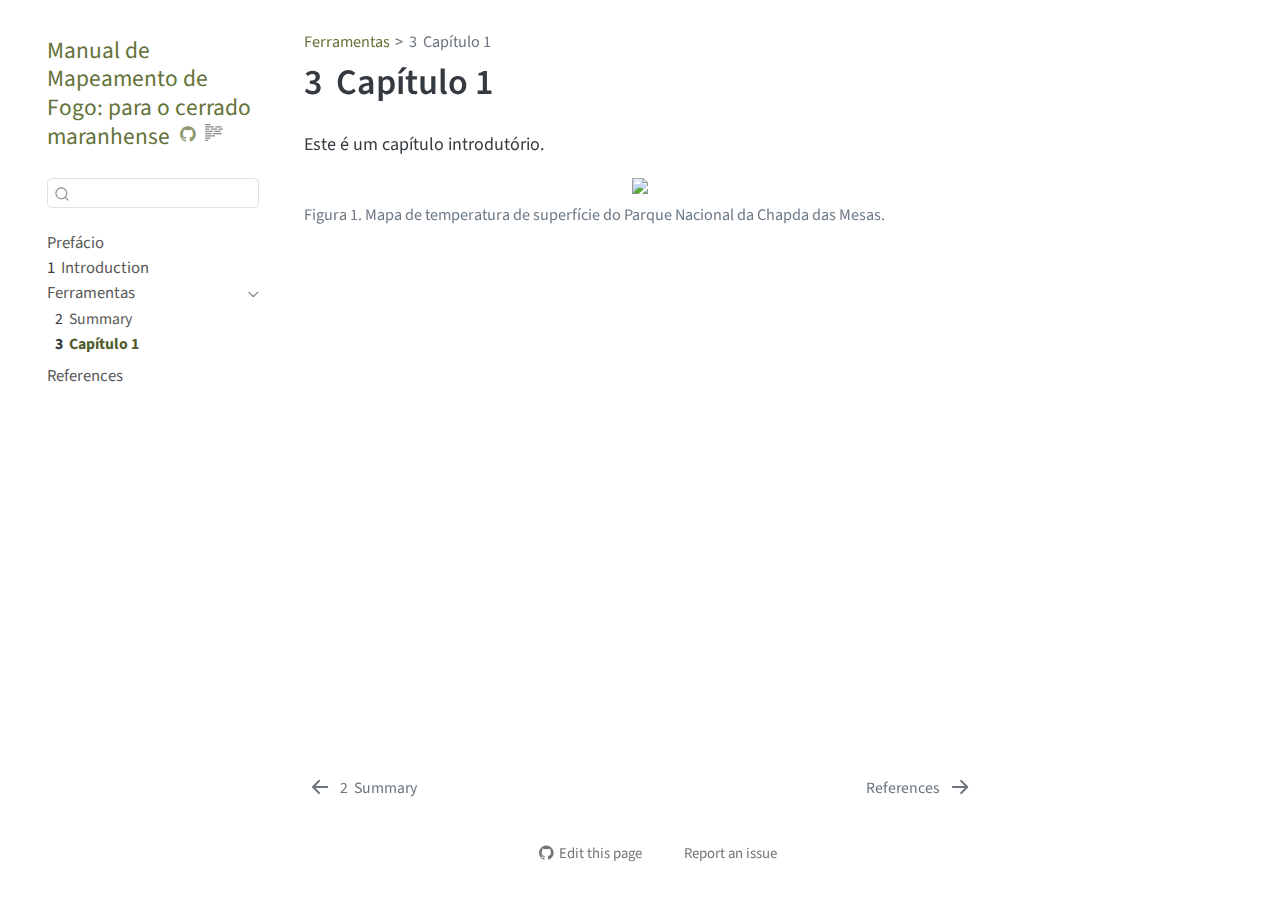
==== Capítulo 1.html @ 3914b708 "Built site for gh-pages" ====
<!DOCTYPE html>
<html xmlns="http://www.w3.org/1999/xhtml" lang="en" xml:lang="en"><head>

<meta charset="utf-8">
<meta name="generator" content="quarto-1.5.54">

<meta name="viewport" content="width=device-width, initial-scale=1.0, user-scalable=yes">

<meta name="author" content="Izadora S. de Carvalho, Swanni T. Alvarado, Henrique Leão, Tiago Massi Ferraz">

<title>3&nbsp; Capítulo 1 – Manual de Mapeamento de Fogo: para o cerrado maranhense</title>
<style>
code{white-space: pre-wrap;}
span.smallcaps{font-variant: small-caps;}
div.columns{display: flex; gap: min(4vw, 1.5em);}
div.column{flex: auto; overflow-x: auto;}
div.hanging-indent{margin-left: 1.5em; text-indent: -1.5em;}
ul.task-list{list-style: none;}
ul.task-list li input[type="checkbox"] {
  width: 0.8em;
  margin: 0 0.8em 0.2em -1em; /* quarto-specific, see https://github.com/quarto-dev/quarto-cli/issues/4556 */ 
  vertical-align: middle;
}
</style>


<script src="site_libs/quarto-nav/quarto-nav.js"></script>
<script src="site_libs/quarto-nav/headroom.min.js"></script>
<script src="site_libs/clipboard/clipboard.min.js"></script>
<script src="site_libs/quarto-search/autocomplete.umd.js"></script>
<script src="site_libs/quarto-search/fuse.min.js"></script>
<script src="site_libs/quarto-search/quarto-search.js"></script>
<meta name="quarto:offset" content="./">
<link href="./references.html" rel="next">
<link href="./summary.html" rel="prev">
<link href="./cover.png" rel="icon" type="image/png">
<script src="site_libs/quarto-html/quarto.js"></script>
<script src="site_libs/quarto-html/popper.min.js"></script>
<script src="site_libs/quarto-html/tippy.umd.min.js"></script>
<script src="site_libs/quarto-html/anchor.min.js"></script>
<link href="site_libs/quarto-html/tippy.css" rel="stylesheet">
<link href="site_libs/quarto-html/quarto-syntax-highlighting.css" rel="stylesheet" id="quarto-text-highlighting-styles">
<script src="site_libs/bootstrap/bootstrap.min.js"></script>
<link href="site_libs/bootstrap/bootstrap-icons.css" rel="stylesheet">
<link href="site_libs/bootstrap/bootstrap.min.css" rel="stylesheet" id="quarto-bootstrap" data-mode="light">
<script id="quarto-search-options" type="application/json">{
  "location": "sidebar",
  "copy-button": false,
  "collapse-after": 3,
  "panel-placement": "start",
  "type": "textbox",
  "limit": 50,
  "keyboard-shortcut": [
    "f",
    "/",
    "s"
  ],
  "show-item-context": false,
  "language": {
    "search-no-results-text": "No results",
    "search-matching-documents-text": "matching documents",
    "search-copy-link-title": "Copy link to search",
    "search-hide-matches-text": "Hide additional matches",
    "search-more-match-text": "more match in this document",
    "search-more-matches-text": "more matches in this document",
    "search-clear-button-title": "Clear",
    "search-text-placeholder": "",
    "search-detached-cancel-button-title": "Cancel",
    "search-submit-button-title": "Submit",
    "search-label": "Search"
  }
}</script>


</head>

<body class="nav-sidebar floating">

<div id="quarto-search-results"></div>
  <header id="quarto-header" class="headroom fixed-top">
  <nav class="quarto-secondary-nav">
    <div class="container-fluid d-flex">
      <button type="button" class="quarto-btn-toggle btn" data-bs-toggle="collapse" role="button" data-bs-target=".quarto-sidebar-collapse-item" aria-controls="quarto-sidebar" aria-expanded="false" aria-label="Toggle sidebar navigation" onclick="if (window.quartoToggleHeadroom) { window.quartoToggleHeadroom(); }">
        <i class="bi bi-layout-text-sidebar-reverse"></i>
      </button>
        <nav class="quarto-page-breadcrumbs" aria-label="breadcrumb"><ol class="breadcrumb"><li class="breadcrumb-item"><a href="./summary.html">Ferramentas</a></li><li class="breadcrumb-item"><a href="./Capítulo 1.html"><span class="chapter-number">3</span>&nbsp; <span class="chapter-title">Capítulo 1</span></a></li></ol></nav>
        <a class="flex-grow-1" role="navigation" data-bs-toggle="collapse" data-bs-target=".quarto-sidebar-collapse-item" aria-controls="quarto-sidebar" aria-expanded="false" aria-label="Toggle sidebar navigation" onclick="if (window.quartoToggleHeadroom) { window.quartoToggleHeadroom(); }">      
        </a>
      <button type="button" class="btn quarto-search-button" aria-label="Search" onclick="window.quartoOpenSearch();">
        <i class="bi bi-search"></i>
      </button>
    </div>
  </nav>
</header>
<!-- content -->
<div id="quarto-content" class="quarto-container page-columns page-rows-contents page-layout-article">
<!-- sidebar -->
  <nav id="quarto-sidebar" class="sidebar collapse collapse-horizontal quarto-sidebar-collapse-item sidebar-navigation floating overflow-auto">
    <div class="pt-lg-2 mt-2 text-left sidebar-header">
    <div class="sidebar-title mb-0 py-0">
      <a href="./">Manual de Mapeamento de Fogo: para o cerrado maranhense</a> 
        <div class="sidebar-tools-main">
    <a href="https://github.com/IzadoraSC/manual-mapfogo" title="Source Code" class="quarto-navigation-tool px-1" aria-label="Source Code"><i class="bi bi-github"></i></a>
  <a href="" class="quarto-reader-toggle quarto-navigation-tool px-1" onclick="window.quartoToggleReader(); return false;" title="Toggle reader mode">
  <div class="quarto-reader-toggle-btn">
  <i class="bi"></i>
  </div>
</a>
</div>
    </div>
      </div>
        <div class="mt-2 flex-shrink-0 align-items-center">
        <div class="sidebar-search">
        <div id="quarto-search" class="" title="Search"></div>
        </div>
        </div>
    <div class="sidebar-menu-container"> 
    <ul class="list-unstyled mt-1">
        <li class="sidebar-item">
  <div class="sidebar-item-container"> 
  <a href="./index.html" class="sidebar-item-text sidebar-link">
 <span class="menu-text">Prefácio</span></a>
  </div>
</li>
        <li class="sidebar-item">
  <div class="sidebar-item-container"> 
  <a href="./intro.html" class="sidebar-item-text sidebar-link">
 <span class="menu-text"><span class="chapter-number">1</span>&nbsp; <span class="chapter-title">Introduction</span></span></a>
  </div>
</li>
        <li class="sidebar-item sidebar-item-section">
      <div class="sidebar-item-container"> 
            <a class="sidebar-item-text sidebar-link text-start" data-bs-toggle="collapse" data-bs-target="#quarto-sidebar-section-1" role="navigation" aria-expanded="true">
 <span class="menu-text">Ferramentas</span></a>
          <a class="sidebar-item-toggle text-start" data-bs-toggle="collapse" data-bs-target="#quarto-sidebar-section-1" role="navigation" aria-expanded="true" aria-label="Toggle section">
            <i class="bi bi-chevron-right ms-2"></i>
          </a> 
      </div>
      <ul id="quarto-sidebar-section-1" class="collapse list-unstyled sidebar-section depth1 show">  
          <li class="sidebar-item">
  <div class="sidebar-item-container"> 
  <a href="./summary.html" class="sidebar-item-text sidebar-link">
 <span class="menu-text"><span class="chapter-number">2</span>&nbsp; <span class="chapter-title">Summary</span></span></a>
  </div>
</li>
          <li class="sidebar-item">
  <div class="sidebar-item-container"> 
  <a href="./Capítulo 1.html" class="sidebar-item-text sidebar-link active">
 <span class="menu-text"><span class="chapter-number">3</span>&nbsp; <span class="chapter-title">Capítulo 1</span></span></a>
  </div>
</li>
      </ul>
  </li>
        <li class="sidebar-item">
  <div class="sidebar-item-container"> 
  <a href="./references.html" class="sidebar-item-text sidebar-link">
 <span class="menu-text">References</span></a>
  </div>
</li>
    </ul>
    </div>
</nav>
<div id="quarto-sidebar-glass" class="quarto-sidebar-collapse-item" data-bs-toggle="collapse" data-bs-target=".quarto-sidebar-collapse-item"></div>
<!-- margin-sidebar -->
    <div id="quarto-margin-sidebar" class="sidebar margin-sidebar zindex-bottom">
        
    </div>
<!-- main -->
<main class="content" id="quarto-document-content">

<header id="title-block-header" class="quarto-title-block default"><nav class="quarto-page-breadcrumbs quarto-title-breadcrumbs d-none d-lg-block" aria-label="breadcrumb"><ol class="breadcrumb"><li class="breadcrumb-item"><a href="./summary.html">Ferramentas</a></li><li class="breadcrumb-item"><a href="./Capítulo 1.html"><span class="chapter-number">3</span>&nbsp; <span class="chapter-title">Capítulo 1</span></a></li></ol></nav>
<div class="quarto-title">
<h1 class="title"><span class="chapter-number">3</span>&nbsp; <span class="chapter-title">Capítulo 1</span></h1>
</div>



<div class="quarto-title-meta">

    
  
    
  </div>
  


</header>


<p>Este é um capítulo introdutório.</p>
<div class="quarto-figure quarto-figure-center">
<figure class="figure">
<p><img src="img/fig1.png" class="img-fluid figure-img" width="598"></p>
<figcaption>Figura 1. Mapa de temperatura de superfície do Parque Nacional da Chapda das Mesas.</figcaption>
</figure>
</div>



</main> <!-- /main -->
<script id="quarto-html-after-body" type="application/javascript">
window.document.addEventListener("DOMContentLoaded", function (event) {
  const toggleBodyColorMode = (bsSheetEl) => {
    const mode = bsSheetEl.getAttribute("data-mode");
    const bodyEl = window.document.querySelector("body");
    if (mode === "dark") {
      bodyEl.classList.add("quarto-dark");
      bodyEl.classList.remove("quarto-light");
    } else {
      bodyEl.classList.add("quarto-light");
      bodyEl.classList.remove("quarto-dark");
    }
  }
  const toggleBodyColorPrimary = () => {
    const bsSheetEl = window.document.querySelector("link#quarto-bootstrap");
    if (bsSheetEl) {
      toggleBodyColorMode(bsSheetEl);
    }
  }
  toggleBodyColorPrimary();  
  const icon = "";
  const anchorJS = new window.AnchorJS();
  anchorJS.options = {
    placement: 'right',
    icon: icon
  };
  anchorJS.add('.anchored');
  const isCodeAnnotation = (el) => {
    for (const clz of el.classList) {
      if (clz.startsWith('code-annotation-')) {                     
        return true;
      }
    }
    return false;
  }
  const onCopySuccess = function(e) {
    // button target
    const button = e.trigger;
    // don't keep focus
    button.blur();
    // flash "checked"
    button.classList.add('code-copy-button-checked');
    var currentTitle = button.getAttribute("title");
    button.setAttribute("title", "Copied!");
    let tooltip;
    if (window.bootstrap) {
      button.setAttribute("data-bs-toggle", "tooltip");
      button.setAttribute("data-bs-placement", "left");
      button.setAttribute("data-bs-title", "Copied!");
      tooltip = new bootstrap.Tooltip(button, 
        { trigger: "manual", 
          customClass: "code-copy-button-tooltip",
          offset: [0, -8]});
      tooltip.show();    
    }
    setTimeout(function() {
      if (tooltip) {
        tooltip.hide();
        button.removeAttribute("data-bs-title");
        button.removeAttribute("data-bs-toggle");
        button.removeAttribute("data-bs-placement");
      }
      button.setAttribute("title", currentTitle);
      button.classList.remove('code-copy-button-checked');
    }, 1000);
    // clear code selection
    e.clearSelection();
  }
  const getTextToCopy = function(trigger) {
      const codeEl = trigger.previousElementSibling.cloneNode(true);
      for (const childEl of codeEl.children) {
        if (isCodeAnnotation(childEl)) {
          childEl.remove();
        }
      }
      return codeEl.innerText;
  }
  const clipboard = new window.ClipboardJS('.code-copy-button:not([data-in-quarto-modal])', {
    text: getTextToCopy
  });
  clipboard.on('success', onCopySuccess);
  if (window.document.getElementById('quarto-embedded-source-code-modal')) {
    // For code content inside modals, clipBoardJS needs to be initialized with a container option
    // TODO: Check when it could be a function (https://github.com/zenorocha/clipboard.js/issues/860)
    const clipboardModal = new window.ClipboardJS('.code-copy-button[data-in-quarto-modal]', {
      text: getTextToCopy,
      container: window.document.getElementById('quarto-embedded-source-code-modal')
    });
    clipboardModal.on('success', onCopySuccess);
  }
    var localhostRegex = new RegExp(/^(?:http|https):\/\/localhost\:?[0-9]*\//);
    var mailtoRegex = new RegExp(/^mailto:/);
      var filterRegex = new RegExp('/' + window.location.host + '/');
    var isInternal = (href) => {
        return filterRegex.test(href) || localhostRegex.test(href) || mailtoRegex.test(href);
    }
    // Inspect non-navigation links and adorn them if external
 	var links = window.document.querySelectorAll('a[href]:not(.nav-link):not(.navbar-brand):not(.toc-action):not(.sidebar-link):not(.sidebar-item-toggle):not(.pagination-link):not(.no-external):not([aria-hidden]):not(.dropdown-item):not(.quarto-navigation-tool):not(.about-link)');
    for (var i=0; i<links.length; i++) {
      const link = links[i];
      if (!isInternal(link.href)) {
        // undo the damage that might have been done by quarto-nav.js in the case of
        // links that we want to consider external
        if (link.dataset.originalHref !== undefined) {
          link.href = link.dataset.originalHref;
        }
      }
    }
  function tippyHover(el, contentFn, onTriggerFn, onUntriggerFn) {
    const config = {
      allowHTML: true,
      maxWidth: 500,
      delay: 100,
      arrow: false,
      appendTo: function(el) {
          return el.parentElement;
      },
      interactive: true,
      interactiveBorder: 10,
      theme: 'quarto',
      placement: 'bottom-start',
    };
    if (contentFn) {
      config.content = contentFn;
    }
    if (onTriggerFn) {
      config.onTrigger = onTriggerFn;
    }
    if (onUntriggerFn) {
      config.onUntrigger = onUntriggerFn;
    }
    window.tippy(el, config); 
  }
  const noterefs = window.document.querySelectorAll('a[role="doc-noteref"]');
  for (var i=0; i<noterefs.length; i++) {
    const ref = noterefs[i];
    tippyHover(ref, function() {
      // use id or data attribute instead here
      let href = ref.getAttribute('data-footnote-href') || ref.getAttribute('href');
      try { href = new URL(href).hash; } catch {}
      const id = href.replace(/^#\/?/, "");
      const note = window.document.getElementById(id);
      if (note) {
        return note.innerHTML;
      } else {
        return "";
      }
    });
  }
  const xrefs = window.document.querySelectorAll('a.quarto-xref');
  const processXRef = (id, note) => {
    // Strip column container classes
    const stripColumnClz = (el) => {
      el.classList.remove("page-full", "page-columns");
      if (el.children) {
        for (const child of el.children) {
          stripColumnClz(child);
        }
      }
    }
    stripColumnClz(note)
    if (id === null || id.startsWith('sec-')) {
      // Special case sections, only their first couple elements
      const container = document.createElement("div");
      if (note.children && note.children.length > 2) {
        container.appendChild(note.children[0].cloneNode(true));
        for (let i = 1; i < note.children.length; i++) {
          const child = note.children[i];
          if (child.tagName === "P" && child.innerText === "") {
            continue;
          } else {
            container.appendChild(child.cloneNode(true));
            break;
          }
        }
        if (window.Quarto?.typesetMath) {
          window.Quarto.typesetMath(container);
        }
        return container.innerHTML
      } else {
        if (window.Quarto?.typesetMath) {
          window.Quarto.typesetMath(note);
        }
        return note.innerHTML;
      }
    } else {
      // Remove any anchor links if they are present
      const anchorLink = note.querySelector('a.anchorjs-link');
      if (anchorLink) {
        anchorLink.remove();
      }
      if (window.Quarto?.typesetMath) {
        window.Quarto.typesetMath(note);
      }
      // TODO in 1.5, we should make sure this works without a callout special case
      if (note.classList.contains("callout")) {
        return note.outerHTML;
      } else {
        return note.innerHTML;
      }
    }
  }
  for (var i=0; i<xrefs.length; i++) {
    const xref = xrefs[i];
    tippyHover(xref, undefined, function(instance) {
      instance.disable();
      let url = xref.getAttribute('href');
      let hash = undefined; 
      if (url.startsWith('#')) {
        hash = url;
      } else {
        try { hash = new URL(url).hash; } catch {}
      }
      if (hash) {
        const id = hash.replace(/^#\/?/, "");
        const note = window.document.getElementById(id);
        if (note !== null) {
          try {
            const html = processXRef(id, note.cloneNode(true));
            instance.setContent(html);
          } finally {
            instance.enable();
            instance.show();
          }
        } else {
          // See if we can fetch this
          fetch(url.split('#')[0])
          .then(res => res.text())
          .then(html => {
            const parser = new DOMParser();
            const htmlDoc = parser.parseFromString(html, "text/html");
            const note = htmlDoc.getElementById(id);
            if (note !== null) {
              const html = processXRef(id, note);
              instance.setContent(html);
            } 
          }).finally(() => {
            instance.enable();
            instance.show();
          });
        }
      } else {
        // See if we can fetch a full url (with no hash to target)
        // This is a special case and we should probably do some content thinning / targeting
        fetch(url)
        .then(res => res.text())
        .then(html => {
          const parser = new DOMParser();
          const htmlDoc = parser.parseFromString(html, "text/html");
          const note = htmlDoc.querySelector('main.content');
          if (note !== null) {
            // This should only happen for chapter cross references
            // (since there is no id in the URL)
            // remove the first header
            if (note.children.length > 0 && note.children[0].tagName === "HEADER") {
              note.children[0].remove();
            }
            const html = processXRef(null, note);
            instance.setContent(html);
          } 
        }).finally(() => {
          instance.enable();
          instance.show();
        });
      }
    }, function(instance) {
    });
  }
      let selectedAnnoteEl;
      const selectorForAnnotation = ( cell, annotation) => {
        let cellAttr = 'data-code-cell="' + cell + '"';
        let lineAttr = 'data-code-annotation="' +  annotation + '"';
        const selector = 'span[' + cellAttr + '][' + lineAttr + ']';
        return selector;
      }
      const selectCodeLines = (annoteEl) => {
        const doc = window.document;
        const targetCell = annoteEl.getAttribute("data-target-cell");
        const targetAnnotation = annoteEl.getAttribute("data-target-annotation");
        const annoteSpan = window.document.querySelector(selectorForAnnotation(targetCell, targetAnnotation));
        const lines = annoteSpan.getAttribute("data-code-lines").split(",");
        const lineIds = lines.map((line) => {
          return targetCell + "-" + line;
        })
        let top = null;
        let height = null;
        let parent = null;
        if (lineIds.length > 0) {
            //compute the position of the single el (top and bottom and make a div)
            const el = window.document.getElementById(lineIds[0]);
            top = el.offsetTop;
            height = el.offsetHeight;
            parent = el.parentElement.parentElement;
          if (lineIds.length > 1) {
            const lastEl = window.document.getElementById(lineIds[lineIds.length - 1]);
            const bottom = lastEl.offsetTop + lastEl.offsetHeight;
            height = bottom - top;
          }
          if (top !== null && height !== null && parent !== null) {
            // cook up a div (if necessary) and position it 
            let div = window.document.getElementById("code-annotation-line-highlight");
            if (div === null) {
              div = window.document.createElement("div");
              div.setAttribute("id", "code-annotation-line-highlight");
              div.style.position = 'absolute';
              parent.appendChild(div);
            }
            div.style.top = top - 2 + "px";
            div.style.height = height + 4 + "px";
            div.style.left = 0;
            let gutterDiv = window.document.getElementById("code-annotation-line-highlight-gutter");
            if (gutterDiv === null) {
              gutterDiv = window.document.createElement("div");
              gutterDiv.setAttribute("id", "code-annotation-line-highlight-gutter");
              gutterDiv.style.position = 'absolute';
              const codeCell = window.document.getElementById(targetCell);
              const gutter = codeCell.querySelector('.code-annotation-gutter');
              gutter.appendChild(gutterDiv);
            }
            gutterDiv.style.top = top - 2 + "px";
            gutterDiv.style.height = height + 4 + "px";
          }
          selectedAnnoteEl = annoteEl;
        }
      };
      const unselectCodeLines = () => {
        const elementsIds = ["code-annotation-line-highlight", "code-annotation-line-highlight-gutter"];
        elementsIds.forEach((elId) => {
          const div = window.document.getElementById(elId);
          if (div) {
            div.remove();
          }
        });
        selectedAnnoteEl = undefined;
      };
        // Handle positioning of the toggle
    window.addEventListener(
      "resize",
      throttle(() => {
        elRect = undefined;
        if (selectedAnnoteEl) {
          selectCodeLines(selectedAnnoteEl);
        }
      }, 10)
    );
    function throttle(fn, ms) {
    let throttle = false;
    let timer;
      return (...args) => {
        if(!throttle) { // first call gets through
            fn.apply(this, args);
            throttle = true;
        } else { // all the others get throttled
            if(timer) clearTimeout(timer); // cancel #2
            timer = setTimeout(() => {
              fn.apply(this, args);
              timer = throttle = false;
            }, ms);
        }
      };
    }
      // Attach click handler to the DT
      const annoteDls = window.document.querySelectorAll('dt[data-target-cell]');
      for (const annoteDlNode of annoteDls) {
        annoteDlNode.addEventListener('click', (event) => {
          const clickedEl = event.target;
          if (clickedEl !== selectedAnnoteEl) {
            unselectCodeLines();
            const activeEl = window.document.querySelector('dt[data-target-cell].code-annotation-active');
            if (activeEl) {
              activeEl.classList.remove('code-annotation-active');
            }
            selectCodeLines(clickedEl);
            clickedEl.classList.add('code-annotation-active');
          } else {
            // Unselect the line
            unselectCodeLines();
            clickedEl.classList.remove('code-annotation-active');
          }
        });
      }
  const findCites = (el) => {
    const parentEl = el.parentElement;
    if (parentEl) {
      const cites = parentEl.dataset.cites;
      if (cites) {
        return {
          el,
          cites: cites.split(' ')
        };
      } else {
        return findCites(el.parentElement)
      }
    } else {
      return undefined;
    }
  };
  var bibliorefs = window.document.querySelectorAll('a[role="doc-biblioref"]');
  for (var i=0; i<bibliorefs.length; i++) {
    const ref = bibliorefs[i];
    const citeInfo = findCites(ref);
    if (citeInfo) {
      tippyHover(citeInfo.el, function() {
        var popup = window.document.createElement('div');
        citeInfo.cites.forEach(function(cite) {
          var citeDiv = window.document.createElement('div');
          citeDiv.classList.add('hanging-indent');
          citeDiv.classList.add('csl-entry');
          var biblioDiv = window.document.getElementById('ref-' + cite);
          if (biblioDiv) {
            citeDiv.innerHTML = biblioDiv.innerHTML;
          }
          popup.appendChild(citeDiv);
        });
        return popup.innerHTML;
      });
    }
  }
});
</script>
<nav class="page-navigation">
  <div class="nav-page nav-page-previous">
      <a href="./summary.html" class="pagination-link" aria-label="Summary">
        <i class="bi bi-arrow-left-short"></i> <span class="nav-page-text"><span class="chapter-number">2</span>&nbsp; <span class="chapter-title">Summary</span></span>
      </a>          
  </div>
  <div class="nav-page nav-page-next">
      <a href="./references.html" class="pagination-link" aria-label="References">
        <span class="nav-page-text">References</span> <i class="bi bi-arrow-right-short"></i>
      </a>
  </div>
</nav>
</div> <!-- /content -->




<footer class="footer"><div class="nav-footer"><div class="nav-footer-center"><div class="toc-actions"><ul><li><a href="https://github.com/IzadoraSC/manual-mapfogo/edit/main/Capítulo 1.qmd" class="toc-action"><i class="bi bi-github"></i>Edit this page</a></li><li><a href="https://github.com/IzadoraSC/manual-mapfogo/issues/new" class="toc-action"><i class="bi empty"></i>Report an issue</a></li></ul></div></div></div></footer></body></html>
---- site_libs/quarto-html/tippy.css ----
.tippy-box[data-animation=fade][data-state=hidden]{opacity:0}[data-tippy-root]{max-width:calc(100vw - 10px)}.tippy-box{position:relative;background-color:#333;color:#fff;border-radius:4px;font-size:14px;line-height:1.4;white-space:normal;outline:0;transition-property:transform,visibility,opacity}.tippy-box[data-placement^=top]>.tippy-arrow{bottom:0}.tippy-box[data-placement^=top]>.tippy-arrow:before{bottom:-7px;left:0;border-width:8px 8px 0;border-top-color:initial;transform-origin:center top}.tippy-box[data-placement^=bottom]>.tippy-arrow{top:0}.tippy-box[data-placement^=bottom]>.tippy-arrow:before{top:-7px;left:0;border-width:0 8px 8px;border-bottom-color:initial;transform-origin:center bottom}.tippy-box[data-placement^=left]>.tippy-arrow{right:0}.tippy-box[data-placement^=left]>.tippy-arrow:before{border-width:8px 0 8px 8px;border-left-color:initial;right:-7px;transform-origin:center left}.tippy-box[data-placement^=right]>.tippy-arrow{left:0}.tippy-box[data-placement^=right]>.tippy-arrow:before{left:-7px;border-width:8px 8px 8px 0;border-right-color:initial;transform-origin:center right}.tippy-box[data-inertia][data-state=visible]{transition-timing-function:cubic-bezier(.54,1.5,.38,1.11)}.tippy-arrow{width:16px;height:16px;color:#333}.tippy-arrow:before{content:"";position:absolute;border-color:transparent;border-style:solid}.tippy-content{position:relative;padding:5px 9px;z-index:1}
---- site_libs/quarto-html/quarto-syntax-highlighting.css ----
/* quarto syntax highlight colors */
:root {
  --quarto-hl-ot-color: #003B4F;
  --quarto-hl-at-color: #657422;
  --quarto-hl-ss-color: #20794D;
  --quarto-hl-an-color: #5E5E5E;
  --quarto-hl-fu-color: #4758AB;
  --quarto-hl-st-color: #20794D;
  --quarto-hl-cf-color: #003B4F;
  --quarto-hl-op-color: #5E5E5E;
  --quarto-hl-er-color: #AD0000;
  --quarto-hl-bn-color: #AD0000;
  --quarto-hl-al-color: #AD0000;
  --quarto-hl-va-color: #111111;
  --quarto-hl-bu-color: inherit;
  --quarto-hl-ex-color: inherit;
  --quarto-hl-pp-color: #AD0000;
  --quarto-hl-in-color: #5E5E5E;
  --quarto-hl-vs-color: #20794D;
  --quarto-hl-wa-color: #5E5E5E;
  --quarto-hl-do-color: #5E5E5E;
  --quarto-hl-im-color: #00769E;
  --quarto-hl-ch-color: #20794D;
  --quarto-hl-dt-color: #AD0000;
  --quarto-hl-fl-color: #AD0000;
  --quarto-hl-co-color: #5E5E5E;
  --quarto-hl-cv-color: #5E5E5E;
  --quarto-hl-cn-color: #8f5902;
  --quarto-hl-sc-color: #5E5E5E;
  --quarto-hl-dv-color: #AD0000;
  --quarto-hl-kw-color: #003B4F;
}

/* other quarto variables */
:root {
  --quarto-font-monospace: SFMono-Regular, Menlo, Monaco, Consolas, "Liberation Mono", "Courier New", monospace;
}

pre > code.sourceCode > span {
  color: #003B4F;
}

code span {
  color: #003B4F;
}

code.sourceCode > span {
  color: #003B4F;
}

div.sourceCode,
div.sourceCode pre.sourceCode {
  color: #003B4F;
}

code span.ot {
  color: #003B4F;
  font-style: inherit;
}

code span.at {
  color: #657422;
  font-style: inherit;
}

code span.ss {
  color: #20794D;
  font-style: inherit;
}

code span.an {
  color: #5E5E5E;
  font-style: inherit;
}

code span.fu {
  color: #4758AB;
  font-style: inherit;
}

code span.st {
  color: #20794D;
  font-style: inherit;
}

code span.cf {
  color: #003B4F;
  font-weight: bold;
  font-style: inherit;
}

code span.op {
  color: #5E5E5E;
  font-style: inherit;
}

code span.er {
  color: #AD0000;
  font-style: inherit;
}

code span.bn {
  color: #AD0000;
  font-style: inherit;
}

code span.al {
  color: #AD0000;
  font-style: inherit;
}

code span.va {
  color: #111111;
  font-style: inherit;
}

code span.bu {
  font-style: inherit;
}

code span.ex {
  font-style: inherit;
}

code span.pp {
  color: #AD0000;
  font-style: inherit;
}

code span.in {
  color: #5E5E5E;
  font-style: inherit;
}

code span.vs {
  color: #20794D;
  font-style: inherit;
}

code span.wa {
  color: #5E5E5E;
  font-style: italic;
}

code span.do {
  color: #5E5E5E;
  font-style: italic;
}

code span.im {
  color: #00769E;
  font-style: inherit;
}

code span.ch {
  color: #20794D;
  font-style: inherit;
}

code span.dt {
  color: #AD0000;
  font-style: inherit;
}

code span.fl {
  color: #AD0000;
  font-style: inherit;
}

code span.co {
  color: #5E5E5E;
  font-style: inherit;
}

code span.cv {
  color: #5E5E5E;
  font-style: italic;
}

code span.cn {
  color: #8f5902;
  font-style: inherit;
}

code span.sc {
  color: #5E5E5E;
  font-style: inherit;
}

code span.dv {
  color: #AD0000;
  font-style: inherit;
}

code span.kw {
  color: #003B4F;
  font-weight: bold;
  font-style: inherit;
}

.prevent-inlining {
  content: "</";
}

/*# sourceMappingURL=debc5d5d77c3f9108843748ff7464032.css.map */
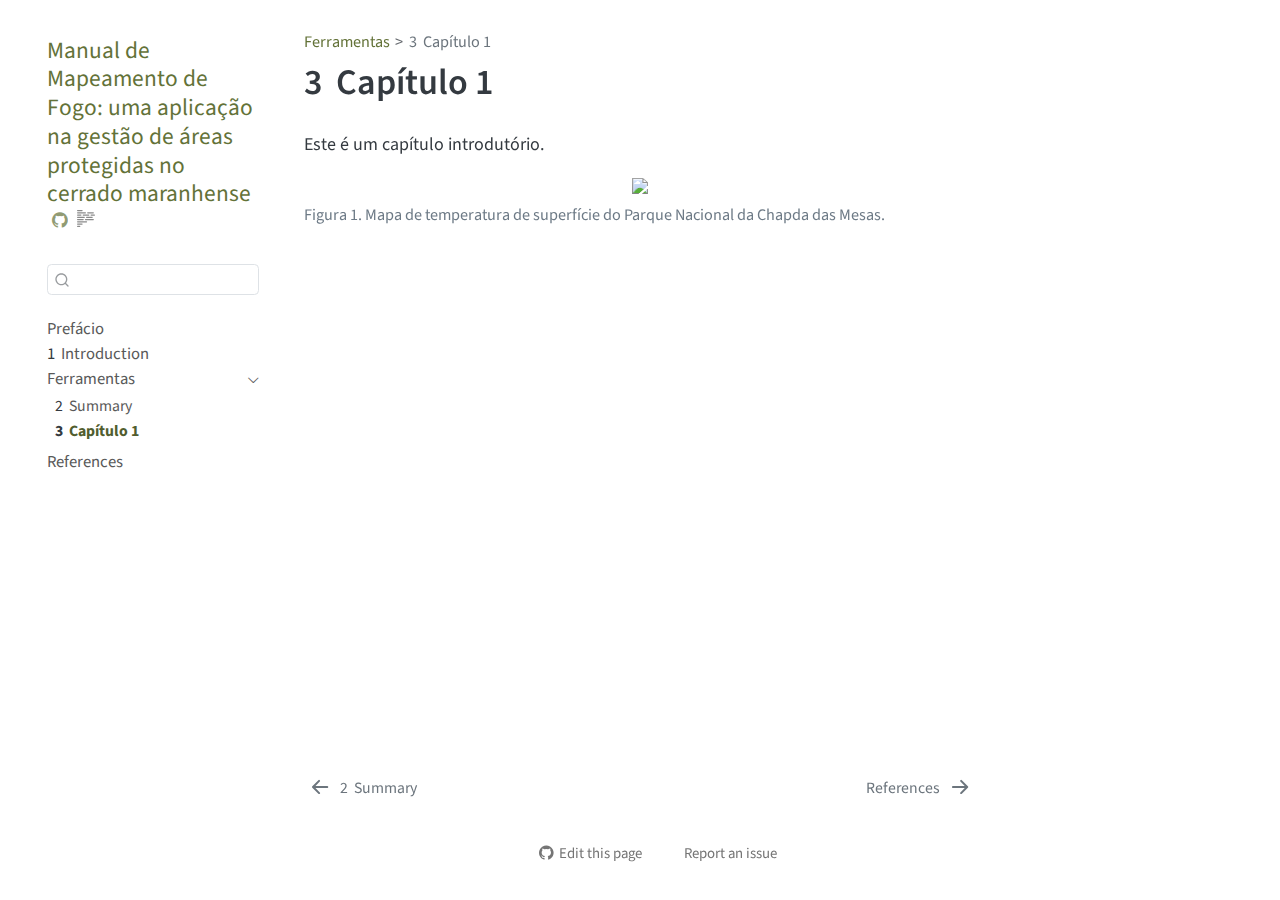
==== commit 440ca895: "Built site for gh-pages" ====
--- a/Capítulo 1.html
+++ b/Capítulo 1.html
@@ -8,7 +8,7 @@
 
 <meta name="author" content="Izadora S. de Carvalho, Swanni T. Alvarado, Henrique Leão, Tiago Massi Ferraz">
 
-<title>3&nbsp; Capítulo 1 – Manual de Mapeamento de Fogo: para o cerrado maranhense</title>
+<title>3&nbsp; Capítulo 1 – Manual de Mapeamento de Fogo: uma aplicação na gestão de áreas protegidas no cerrado maranhense</title>
 <style>
 code{white-space: pre-wrap;}
 span.smallcaps{font-variant: small-caps;}
@@ -98,9 +98,9 @@
   <nav id="quarto-sidebar" class="sidebar collapse collapse-horizontal quarto-sidebar-collapse-item sidebar-navigation floating overflow-auto">
     <div class="pt-lg-2 mt-2 text-left sidebar-header">
     <div class="sidebar-title mb-0 py-0">
-      <a href="./">Manual de Mapeamento de Fogo: para o cerrado maranhense</a> 
+      <a href="./">Manual de Mapeamento de Fogo: uma aplicação na gestão de áreas protegidas no cerrado maranhense</a> 
         <div class="sidebar-tools-main">
-    <a href="https://github.com/IzadoraSC/manual-mapfogo" title="Source Code" class="quarto-navigation-tool px-1" aria-label="Source Code"><i class="bi bi-github"></i></a>
+    <a href="https://github.com/IzadoraSC/Manual-GeMFogo.github.io/" title="Source Code" class="quarto-navigation-tool px-1" aria-label="Source Code"><i class="bi bi-github"></i></a>
   <a href="" class="quarto-reader-toggle quarto-navigation-tool px-1" onclick="window.quartoToggleReader(); return false;" title="Toggle reader mode">
   <div class="quarto-reader-toggle-btn">
   <i class="bi"></i>
@@ -635,4 +635,4 @@
 
 
 
-<footer class="footer"><div class="nav-footer"><div class="nav-footer-center"><div class="toc-actions"><ul><li><a href="https://github.com/IzadoraSC/manual-mapfogo/edit/main/Capítulo 1.qmd" class="toc-action"><i class="bi bi-github"></i>Edit this page</a></li><li><a href="https://github.com/IzadoraSC/manual-mapfogo/issues/new" class="toc-action"><i class="bi empty"></i>Report an issue</a></li></ul></div></div></div></footer></body></html>+<footer class="footer"><div class="nav-footer"><div class="nav-footer-center"><div class="toc-actions"><ul><li><a href="https://github.com/IzadoraSC/Manual-GeMFogo.github.io/edit/main/Capítulo 1.qmd" class="toc-action"><i class="bi bi-github"></i>Edit this page</a></li><li><a href="https://github.com/IzadoraSC/Manual-GeMFogo.github.io/issues/new" class="toc-action"><i class="bi empty"></i>Report an issue</a></li></ul></div></div></div></footer></body></html>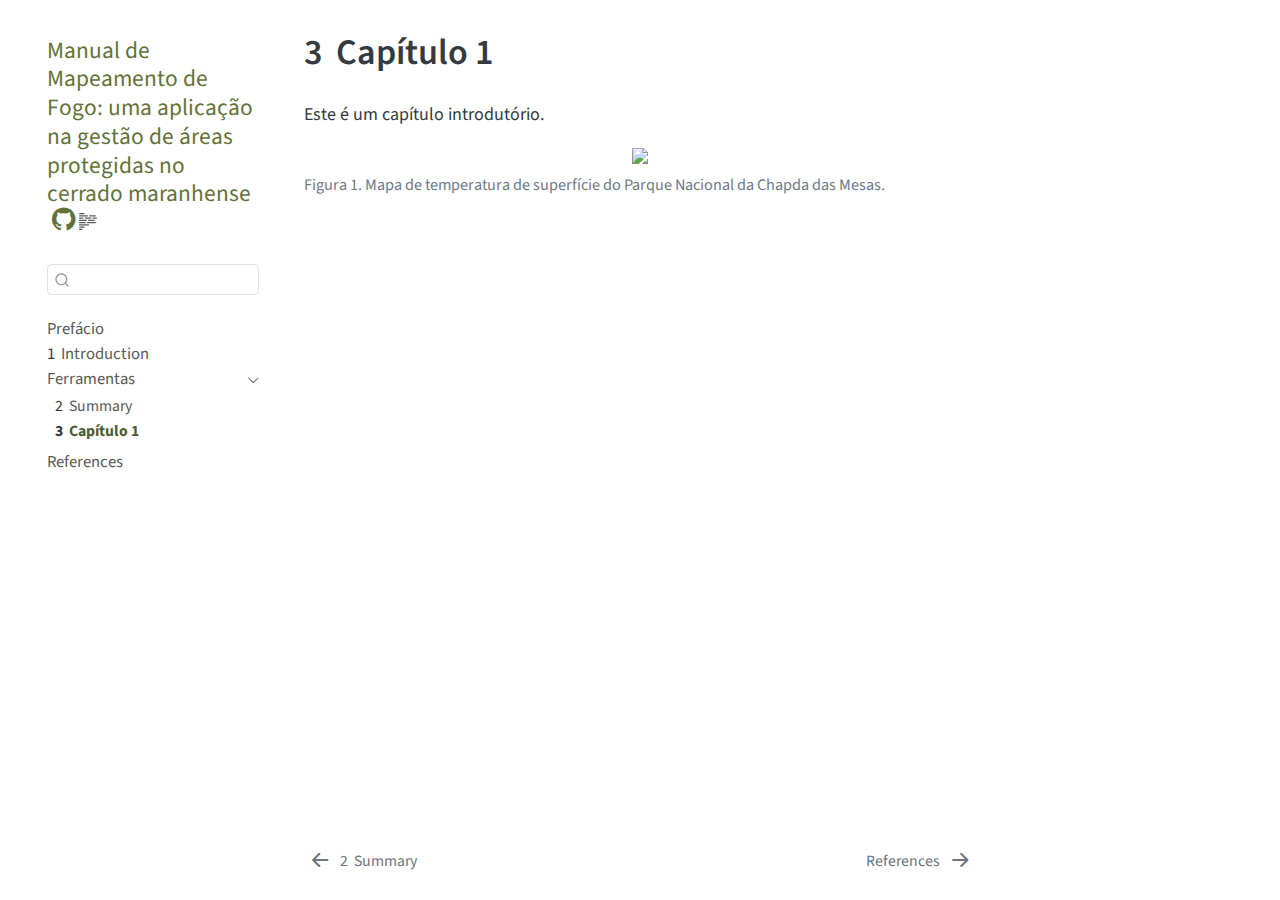
==== commit e0a1bfff: "Built site for gh-pages" ====
--- a/Capítulo 1.html
+++ b/Capítulo 1.html
@@ -2,13 +2,13 @@
 <html xmlns="http://www.w3.org/1999/xhtml" lang="en" xml:lang="en"><head>
 
 <meta charset="utf-8">
-<meta name="generator" content="quarto-1.5.54">
+<meta name="generator" content="quarto-1.2.335">
 
 <meta name="viewport" content="width=device-width, initial-scale=1.0, user-scalable=yes">
 
 <meta name="author" content="Izadora S. de Carvalho, Swanni T. Alvarado, Henrique Leão, Tiago Massi Ferraz">
 
-<title>3&nbsp; Capítulo 1 – Manual de Mapeamento de Fogo: uma aplicação na gestão de áreas protegidas no cerrado maranhense</title>
+<title>Manual de Mapeamento de Fogo: uma aplicação na gestão de áreas protegidas no cerrado maranhense - 3&nbsp; Capítulo 1</title>
 <style>
 code{white-space: pre-wrap;}
 span.smallcaps{font-variant: small-caps;}
@@ -18,7 +18,7 @@
 ul.task-list{list-style: none;}
 ul.task-list li input[type="checkbox"] {
   width: 0.8em;
-  margin: 0 0.8em 0.2em -1em; /* quarto-specific, see https://github.com/quarto-dev/quarto-cli/issues/4556 */ 
+  margin: 0 0.8em 0.2em -1.6em;
   vertical-align: middle;
 }
 </style>
@@ -49,13 +49,7 @@
   "collapse-after": 3,
   "panel-placement": "start",
   "type": "textbox",
-  "limit": 50,
-  "keyboard-shortcut": [
-    "f",
-    "/",
-    "s"
-  ],
-  "show-item-context": false,
+  "limit": 20,
   "language": {
     "search-no-results-text": "No results",
     "search-matching-documents-text": "matching documents",
@@ -64,10 +58,8 @@
     "search-more-match-text": "more match in this document",
     "search-more-matches-text": "more matches in this document",
     "search-clear-button-title": "Clear",
-    "search-text-placeholder": "",
     "search-detached-cancel-button-title": "Cancel",
-    "search-submit-button-title": "Submit",
-    "search-label": "Search"
+    "search-submit-button-title": "Submit"
   }
 }</script>
 
@@ -78,16 +70,11 @@
 
 <div id="quarto-search-results"></div>
   <header id="quarto-header" class="headroom fixed-top">
-  <nav class="quarto-secondary-nav">
-    <div class="container-fluid d-flex">
-      <button type="button" class="quarto-btn-toggle btn" data-bs-toggle="collapse" role="button" data-bs-target=".quarto-sidebar-collapse-item" aria-controls="quarto-sidebar" aria-expanded="false" aria-label="Toggle sidebar navigation" onclick="if (window.quartoToggleHeadroom) { window.quartoToggleHeadroom(); }">
-        <i class="bi bi-layout-text-sidebar-reverse"></i>
-      </button>
-        <nav class="quarto-page-breadcrumbs" aria-label="breadcrumb"><ol class="breadcrumb"><li class="breadcrumb-item"><a href="./summary.html">Ferramentas</a></li><li class="breadcrumb-item"><a href="./Capítulo 1.html"><span class="chapter-number">3</span>&nbsp; <span class="chapter-title">Capítulo 1</span></a></li></ol></nav>
-        <a class="flex-grow-1" role="navigation" data-bs-toggle="collapse" data-bs-target=".quarto-sidebar-collapse-item" aria-controls="quarto-sidebar" aria-expanded="false" aria-label="Toggle sidebar navigation" onclick="if (window.quartoToggleHeadroom) { window.quartoToggleHeadroom(); }">      
-        </a>
-      <button type="button" class="btn quarto-search-button" aria-label="Search" onclick="window.quartoOpenSearch();">
-        <i class="bi bi-search"></i>
+  <nav class="quarto-secondary-nav" data-bs-toggle="collapse" data-bs-target="#quarto-sidebar" aria-controls="quarto-sidebar" aria-expanded="false" aria-label="Toggle sidebar navigation" onclick="if (window.quartoToggleHeadroom) { window.quartoToggleHeadroom(); }">
+    <div class="container-fluid d-flex justify-content-between">
+      <h1 class="quarto-secondary-nav-title"><span class="chapter-number">3</span>&nbsp; <span class="chapter-title">Capítulo 1</span></h1>
+      <button type="button" class="quarto-btn-toggle btn" aria-label="Show secondary navigation">
+        <i class="bi bi-chevron-right"></i>
       </button>
     </div>
   </nav>
@@ -95,13 +82,13 @@
 <!-- content -->
 <div id="quarto-content" class="quarto-container page-columns page-rows-contents page-layout-article">
 <!-- sidebar -->
-  <nav id="quarto-sidebar" class="sidebar collapse collapse-horizontal quarto-sidebar-collapse-item sidebar-navigation floating overflow-auto">
+  <nav id="quarto-sidebar" class="sidebar collapse sidebar-navigation floating overflow-auto">
     <div class="pt-lg-2 mt-2 text-left sidebar-header">
     <div class="sidebar-title mb-0 py-0">
       <a href="./">Manual de Mapeamento de Fogo: uma aplicação na gestão de áreas protegidas no cerrado maranhense</a> 
         <div class="sidebar-tools-main">
-    <a href="https://github.com/IzadoraSC/Manual-GeMFogo.github.io/" title="Source Code" class="quarto-navigation-tool px-1" aria-label="Source Code"><i class="bi bi-github"></i></a>
-  <a href="" class="quarto-reader-toggle quarto-navigation-tool px-1" onclick="window.quartoToggleReader(); return false;" title="Toggle reader mode">
+    <a href="https://github.com/IzadoraSC/Manual-GeMFogo.github.io/" title="Source Code" class="sidebar-tool px-1"><i class="bi bi-github"></i></a>
+  <a href="" class="quarto-reader-toggle sidebar-tool" onclick="window.quartoToggleReader(); return false;" title="Toggle reader mode">
   <div class="quarto-reader-toggle-btn">
   <i class="bi"></i>
   </div>
@@ -109,68 +96,61 @@
 </div>
     </div>
       </div>
-        <div class="mt-2 flex-shrink-0 align-items-center">
+      <div class="mt-2 flex-shrink-0 align-items-center">
         <div class="sidebar-search">
         <div id="quarto-search" class="" title="Search"></div>
         </div>
-        </div>
+      </div>
     <div class="sidebar-menu-container"> 
     <ul class="list-unstyled mt-1">
         <li class="sidebar-item">
   <div class="sidebar-item-container"> 
-  <a href="./index.html" class="sidebar-item-text sidebar-link">
- <span class="menu-text">Prefácio</span></a>
+  <a href="./index.html" class="sidebar-item-text sidebar-link">Prefácio</a>
   </div>
 </li>
         <li class="sidebar-item">
   <div class="sidebar-item-container"> 
-  <a href="./intro.html" class="sidebar-item-text sidebar-link">
- <span class="menu-text"><span class="chapter-number">1</span>&nbsp; <span class="chapter-title">Introduction</span></span></a>
+  <a href="./intro.html" class="sidebar-item-text sidebar-link"><span class="chapter-number">1</span>&nbsp; <span class="chapter-title">Introduction</span></a>
   </div>
 </li>
         <li class="sidebar-item sidebar-item-section">
       <div class="sidebar-item-container"> 
-            <a class="sidebar-item-text sidebar-link text-start" data-bs-toggle="collapse" data-bs-target="#quarto-sidebar-section-1" role="navigation" aria-expanded="true">
- <span class="menu-text">Ferramentas</span></a>
-          <a class="sidebar-item-toggle text-start" data-bs-toggle="collapse" data-bs-target="#quarto-sidebar-section-1" role="navigation" aria-expanded="true" aria-label="Toggle section">
+            <a class="sidebar-item-text sidebar-link text-start" data-bs-toggle="collapse" data-bs-target="#quarto-sidebar-section-1" aria-expanded="true">Ferramentas</a>
+          <a class="sidebar-item-toggle text-start" data-bs-toggle="collapse" data-bs-target="#quarto-sidebar-section-1" aria-expanded="true">
             <i class="bi bi-chevron-right ms-2"></i>
           </a> 
       </div>
       <ul id="quarto-sidebar-section-1" class="collapse list-unstyled sidebar-section depth1 show">  
           <li class="sidebar-item">
   <div class="sidebar-item-container"> 
-  <a href="./summary.html" class="sidebar-item-text sidebar-link">
- <span class="menu-text"><span class="chapter-number">2</span>&nbsp; <span class="chapter-title">Summary</span></span></a>
+  <a href="./summary.html" class="sidebar-item-text sidebar-link"><span class="chapter-number">2</span>&nbsp; <span class="chapter-title">Summary</span></a>
   </div>
 </li>
           <li class="sidebar-item">
   <div class="sidebar-item-container"> 
-  <a href="./Capítulo 1.html" class="sidebar-item-text sidebar-link active">
- <span class="menu-text"><span class="chapter-number">3</span>&nbsp; <span class="chapter-title">Capítulo 1</span></span></a>
+  <a href="./Capítulo 1.html" class="sidebar-item-text sidebar-link active"><span class="chapter-number">3</span>&nbsp; <span class="chapter-title">Capítulo 1</span></a>
   </div>
 </li>
       </ul>
   </li>
         <li class="sidebar-item">
   <div class="sidebar-item-container"> 
-  <a href="./references.html" class="sidebar-item-text sidebar-link">
- <span class="menu-text">References</span></a>
+  <a href="./references.html" class="sidebar-item-text sidebar-link">References</a>
   </div>
 </li>
     </ul>
     </div>
 </nav>
-<div id="quarto-sidebar-glass" class="quarto-sidebar-collapse-item" data-bs-toggle="collapse" data-bs-target=".quarto-sidebar-collapse-item"></div>
 <!-- margin-sidebar -->
-    <div id="quarto-margin-sidebar" class="sidebar margin-sidebar zindex-bottom">
+    <div id="quarto-margin-sidebar" class="sidebar margin-sidebar">
         
     </div>
 <!-- main -->
 <main class="content" id="quarto-document-content">
 
-<header id="title-block-header" class="quarto-title-block default"><nav class="quarto-page-breadcrumbs quarto-title-breadcrumbs d-none d-lg-block" aria-label="breadcrumb"><ol class="breadcrumb"><li class="breadcrumb-item"><a href="./summary.html">Ferramentas</a></li><li class="breadcrumb-item"><a href="./Capítulo 1.html"><span class="chapter-number">3</span>&nbsp; <span class="chapter-title">Capítulo 1</span></a></li></ol></nav>
+<header id="title-block-header" class="quarto-title-block default">
 <div class="quarto-title">
-<h1 class="title"><span class="chapter-number">3</span>&nbsp; <span class="chapter-title">Capítulo 1</span></h1>
+<h1 class="title d-none d-lg-block"><span class="chapter-number">3</span>&nbsp; <span class="chapter-title">Capítulo 1</span></h1>
 </div>
 
 
@@ -183,15 +163,13 @@
   </div>
   
 
-
 </header>
-
 
 <p>Este é um capítulo introdutório.</p>
 <div class="quarto-figure quarto-figure-center">
 <figure class="figure">
 <p><img src="img/fig1.png" class="img-fluid figure-img" width="598"></p>
-<figcaption>Figura 1. Mapa de temperatura de superfície do Parque Nacional da Chapda das Mesas.</figcaption>
+<p></p><figcaption class="figure-caption">Figura 1. Mapa de temperatura de superfície do Parque Nacional da Chapda das Mesas.</figcaption><p></p>
 </figure>
 </div>
 
@@ -225,15 +203,12 @@
     icon: icon
   };
   anchorJS.add('.anchored');
-  const isCodeAnnotation = (el) => {
-    for (const clz of el.classList) {
-      if (clz.startsWith('code-annotation-')) {                     
-        return true;
-      }
-    }
-    return false;
-  }
-  const onCopySuccess = function(e) {
+  const clipboard = new window.ClipboardJS('.code-copy-button', {
+    target: function(trigger) {
+      return trigger.previousElementSibling;
+    }
+  });
+  clipboard.on('success', function(e) {
     // button target
     const button = e.trigger;
     // don't keep focus
@@ -265,50 +240,11 @@
     }, 1000);
     // clear code selection
     e.clearSelection();
-  }
-  const getTextToCopy = function(trigger) {
-      const codeEl = trigger.previousElementSibling.cloneNode(true);
-      for (const childEl of codeEl.children) {
-        if (isCodeAnnotation(childEl)) {
-          childEl.remove();
-        }
-      }
-      return codeEl.innerText;
-  }
-  const clipboard = new window.ClipboardJS('.code-copy-button:not([data-in-quarto-modal])', {
-    text: getTextToCopy
   });
-  clipboard.on('success', onCopySuccess);
-  if (window.document.getElementById('quarto-embedded-source-code-modal')) {
-    // For code content inside modals, clipBoardJS needs to be initialized with a container option
-    // TODO: Check when it could be a function (https://github.com/zenorocha/clipboard.js/issues/860)
-    const clipboardModal = new window.ClipboardJS('.code-copy-button[data-in-quarto-modal]', {
-      text: getTextToCopy,
-      container: window.document.getElementById('quarto-embedded-source-code-modal')
-    });
-    clipboardModal.on('success', onCopySuccess);
-  }
-    var localhostRegex = new RegExp(/^(?:http|https):\/\/localhost\:?[0-9]*\//);
-    var mailtoRegex = new RegExp(/^mailto:/);
-      var filterRegex = new RegExp('/' + window.location.host + '/');
-    var isInternal = (href) => {
-        return filterRegex.test(href) || localhostRegex.test(href) || mailtoRegex.test(href);
-    }
-    // Inspect non-navigation links and adorn them if external
- 	var links = window.document.querySelectorAll('a[href]:not(.nav-link):not(.navbar-brand):not(.toc-action):not(.sidebar-link):not(.sidebar-item-toggle):not(.pagination-link):not(.no-external):not([aria-hidden]):not(.dropdown-item):not(.quarto-navigation-tool):not(.about-link)');
-    for (var i=0; i<links.length; i++) {
-      const link = links[i];
-      if (!isInternal(link.href)) {
-        // undo the damage that might have been done by quarto-nav.js in the case of
-        // links that we want to consider external
-        if (link.dataset.originalHref !== undefined) {
-          link.href = link.dataset.originalHref;
-        }
-      }
-    }
-  function tippyHover(el, contentFn, onTriggerFn, onUntriggerFn) {
+  function tippyHover(el, contentFn) {
     const config = {
       allowHTML: true,
+      content: contentFn,
       maxWidth: 500,
       delay: 100,
       arrow: false,
@@ -318,17 +254,8 @@
       interactive: true,
       interactiveBorder: 10,
       theme: 'quarto',
-      placement: 'bottom-start',
+      placement: 'bottom-start'
     };
-    if (contentFn) {
-      config.content = contentFn;
-    }
-    if (onTriggerFn) {
-      config.onTrigger = onTriggerFn;
-    }
-    if (onUntriggerFn) {
-      config.onUntrigger = onUntriggerFn;
-    }
     window.tippy(el, config); 
   }
   const noterefs = window.document.querySelectorAll('a[role="doc-noteref"]');
@@ -340,245 +267,9 @@
       try { href = new URL(href).hash; } catch {}
       const id = href.replace(/^#\/?/, "");
       const note = window.document.getElementById(id);
-      if (note) {
-        return note.innerHTML;
-      } else {
-        return "";
-      }
+      return note.innerHTML;
     });
   }
-  const xrefs = window.document.querySelectorAll('a.quarto-xref');
-  const processXRef = (id, note) => {
-    // Strip column container classes
-    const stripColumnClz = (el) => {
-      el.classList.remove("page-full", "page-columns");
-      if (el.children) {
-        for (const child of el.children) {
-          stripColumnClz(child);
-        }
-      }
-    }
-    stripColumnClz(note)
-    if (id === null || id.startsWith('sec-')) {
-      // Special case sections, only their first couple elements
-      const container = document.createElement("div");
-      if (note.children && note.children.length > 2) {
-        container.appendChild(note.children[0].cloneNode(true));
-        for (let i = 1; i < note.children.length; i++) {
-          const child = note.children[i];
-          if (child.tagName === "P" && child.innerText === "") {
-            continue;
-          } else {
-            container.appendChild(child.cloneNode(true));
-            break;
-          }
-        }
-        if (window.Quarto?.typesetMath) {
-          window.Quarto.typesetMath(container);
-        }
-        return container.innerHTML
-      } else {
-        if (window.Quarto?.typesetMath) {
-          window.Quarto.typesetMath(note);
-        }
-        return note.innerHTML;
-      }
-    } else {
-      // Remove any anchor links if they are present
-      const anchorLink = note.querySelector('a.anchorjs-link');
-      if (anchorLink) {
-        anchorLink.remove();
-      }
-      if (window.Quarto?.typesetMath) {
-        window.Quarto.typesetMath(note);
-      }
-      // TODO in 1.5, we should make sure this works without a callout special case
-      if (note.classList.contains("callout")) {
-        return note.outerHTML;
-      } else {
-        return note.innerHTML;
-      }
-    }
-  }
-  for (var i=0; i<xrefs.length; i++) {
-    const xref = xrefs[i];
-    tippyHover(xref, undefined, function(instance) {
-      instance.disable();
-      let url = xref.getAttribute('href');
-      let hash = undefined; 
-      if (url.startsWith('#')) {
-        hash = url;
-      } else {
-        try { hash = new URL(url).hash; } catch {}
-      }
-      if (hash) {
-        const id = hash.replace(/^#\/?/, "");
-        const note = window.document.getElementById(id);
-        if (note !== null) {
-          try {
-            const html = processXRef(id, note.cloneNode(true));
-            instance.setContent(html);
-          } finally {
-            instance.enable();
-            instance.show();
-          }
-        } else {
-          // See if we can fetch this
-          fetch(url.split('#')[0])
-          .then(res => res.text())
-          .then(html => {
-            const parser = new DOMParser();
-            const htmlDoc = parser.parseFromString(html, "text/html");
-            const note = htmlDoc.getElementById(id);
-            if (note !== null) {
-              const html = processXRef(id, note);
-              instance.setContent(html);
-            } 
-          }).finally(() => {
-            instance.enable();
-            instance.show();
-          });
-        }
-      } else {
-        // See if we can fetch a full url (with no hash to target)
-        // This is a special case and we should probably do some content thinning / targeting
-        fetch(url)
-        .then(res => res.text())
-        .then(html => {
-          const parser = new DOMParser();
-          const htmlDoc = parser.parseFromString(html, "text/html");
-          const note = htmlDoc.querySelector('main.content');
-          if (note !== null) {
-            // This should only happen for chapter cross references
-            // (since there is no id in the URL)
-            // remove the first header
-            if (note.children.length > 0 && note.children[0].tagName === "HEADER") {
-              note.children[0].remove();
-            }
-            const html = processXRef(null, note);
-            instance.setContent(html);
-          } 
-        }).finally(() => {
-          instance.enable();
-          instance.show();
-        });
-      }
-    }, function(instance) {
-    });
-  }
-      let selectedAnnoteEl;
-      const selectorForAnnotation = ( cell, annotation) => {
-        let cellAttr = 'data-code-cell="' + cell + '"';
-        let lineAttr = 'data-code-annotation="' +  annotation + '"';
-        const selector = 'span[' + cellAttr + '][' + lineAttr + ']';
-        return selector;
-      }
-      const selectCodeLines = (annoteEl) => {
-        const doc = window.document;
-        const targetCell = annoteEl.getAttribute("data-target-cell");
-        const targetAnnotation = annoteEl.getAttribute("data-target-annotation");
-        const annoteSpan = window.document.querySelector(selectorForAnnotation(targetCell, targetAnnotation));
-        const lines = annoteSpan.getAttribute("data-code-lines").split(",");
-        const lineIds = lines.map((line) => {
-          return targetCell + "-" + line;
-        })
-        let top = null;
-        let height = null;
-        let parent = null;
-        if (lineIds.length > 0) {
-            //compute the position of the single el (top and bottom and make a div)
-            const el = window.document.getElementById(lineIds[0]);
-            top = el.offsetTop;
-            height = el.offsetHeight;
-            parent = el.parentElement.parentElement;
-          if (lineIds.length > 1) {
-            const lastEl = window.document.getElementById(lineIds[lineIds.length - 1]);
-            const bottom = lastEl.offsetTop + lastEl.offsetHeight;
-            height = bottom - top;
-          }
-          if (top !== null && height !== null && parent !== null) {
-            // cook up a div (if necessary) and position it 
-            let div = window.document.getElementById("code-annotation-line-highlight");
-            if (div === null) {
-              div = window.document.createElement("div");
-              div.setAttribute("id", "code-annotation-line-highlight");
-              div.style.position = 'absolute';
-              parent.appendChild(div);
-            }
-            div.style.top = top - 2 + "px";
-            div.style.height = height + 4 + "px";
-            div.style.left = 0;
-            let gutterDiv = window.document.getElementById("code-annotation-line-highlight-gutter");
-            if (gutterDiv === null) {
-              gutterDiv = window.document.createElement("div");
-              gutterDiv.setAttribute("id", "code-annotation-line-highlight-gutter");
-              gutterDiv.style.position = 'absolute';
-              const codeCell = window.document.getElementById(targetCell);
-              const gutter = codeCell.querySelector('.code-annotation-gutter');
-              gutter.appendChild(gutterDiv);
-            }
-            gutterDiv.style.top = top - 2 + "px";
-            gutterDiv.style.height = height + 4 + "px";
-          }
-          selectedAnnoteEl = annoteEl;
-        }
-      };
-      const unselectCodeLines = () => {
-        const elementsIds = ["code-annotation-line-highlight", "code-annotation-line-highlight-gutter"];
-        elementsIds.forEach((elId) => {
-          const div = window.document.getElementById(elId);
-          if (div) {
-            div.remove();
-          }
-        });
-        selectedAnnoteEl = undefined;
-      };
-        // Handle positioning of the toggle
-    window.addEventListener(
-      "resize",
-      throttle(() => {
-        elRect = undefined;
-        if (selectedAnnoteEl) {
-          selectCodeLines(selectedAnnoteEl);
-        }
-      }, 10)
-    );
-    function throttle(fn, ms) {
-    let throttle = false;
-    let timer;
-      return (...args) => {
-        if(!throttle) { // first call gets through
-            fn.apply(this, args);
-            throttle = true;
-        } else { // all the others get throttled
-            if(timer) clearTimeout(timer); // cancel #2
-            timer = setTimeout(() => {
-              fn.apply(this, args);
-              timer = throttle = false;
-            }, ms);
-        }
-      };
-    }
-      // Attach click handler to the DT
-      const annoteDls = window.document.querySelectorAll('dt[data-target-cell]');
-      for (const annoteDlNode of annoteDls) {
-        annoteDlNode.addEventListener('click', (event) => {
-          const clickedEl = event.target;
-          if (clickedEl !== selectedAnnoteEl) {
-            unselectCodeLines();
-            const activeEl = window.document.querySelector('dt[data-target-cell].code-annotation-active');
-            if (activeEl) {
-              activeEl.classList.remove('code-annotation-active');
-            }
-            selectCodeLines(clickedEl);
-            clickedEl.classList.add('code-annotation-active');
-          } else {
-            // Unselect the line
-            unselectCodeLines();
-            clickedEl.classList.remove('code-annotation-active');
-          }
-        });
-      }
   const findCites = (el) => {
     const parentEl = el.parentElement;
     if (parentEl) {
@@ -620,12 +311,12 @@
 </script>
 <nav class="page-navigation">
   <div class="nav-page nav-page-previous">
-      <a href="./summary.html" class="pagination-link" aria-label="Summary">
+      <a href="./summary.html" class="pagination-link">
         <i class="bi bi-arrow-left-short"></i> <span class="nav-page-text"><span class="chapter-number">2</span>&nbsp; <span class="chapter-title">Summary</span></span>
       </a>          
   </div>
   <div class="nav-page nav-page-next">
-      <a href="./references.html" class="pagination-link" aria-label="References">
+      <a href="./references.html" class="pagination-link">
         <span class="nav-page-text">References</span> <i class="bi bi-arrow-right-short"></i>
       </a>
   </div>
@@ -634,5 +325,4 @@
 
 
 
-
-<footer class="footer"><div class="nav-footer"><div class="nav-footer-center"><div class="toc-actions"><ul><li><a href="https://github.com/IzadoraSC/Manual-GeMFogo.github.io/edit/main/Capítulo 1.qmd" class="toc-action"><i class="bi bi-github"></i>Edit this page</a></li><li><a href="https://github.com/IzadoraSC/Manual-GeMFogo.github.io/issues/new" class="toc-action"><i class="bi empty"></i>Report an issue</a></li></ul></div></div></div></footer></body></html>+</body></html>